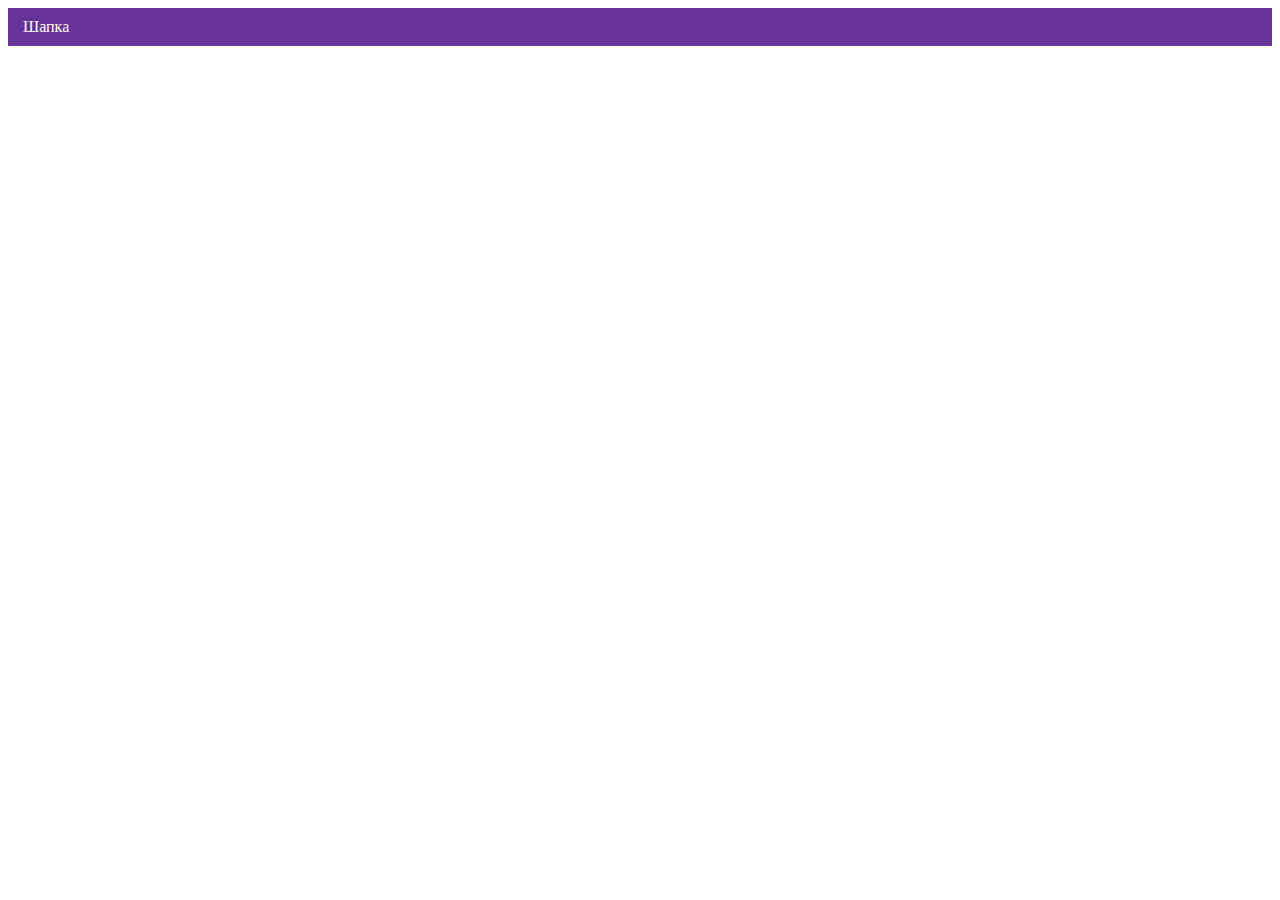
==== index.html @ c38ef6ec "Deploying to gh-pages from @ htmlacademy-adaptive/2394243-cat-energy-30@dac3f67fd70a774a9d5b897d51dc" ====
<!DOCTYPE html><html class="page" lang="ru"><head><meta charset="UTF-8"><title>Название проекта</title><meta name="viewport" content="width=device-width,initial-scale=1"><link rel="stylesheet" href="styles/styles.css"><script src="scripts/index.js" defer="defer"></script></head><body class="page__body"><header class="header">Шапка</header></body></html>
---- styles/styles.css ----
@charset "UTF-8";.header{background-color:#639;color:#fff;padding:10px 15px}
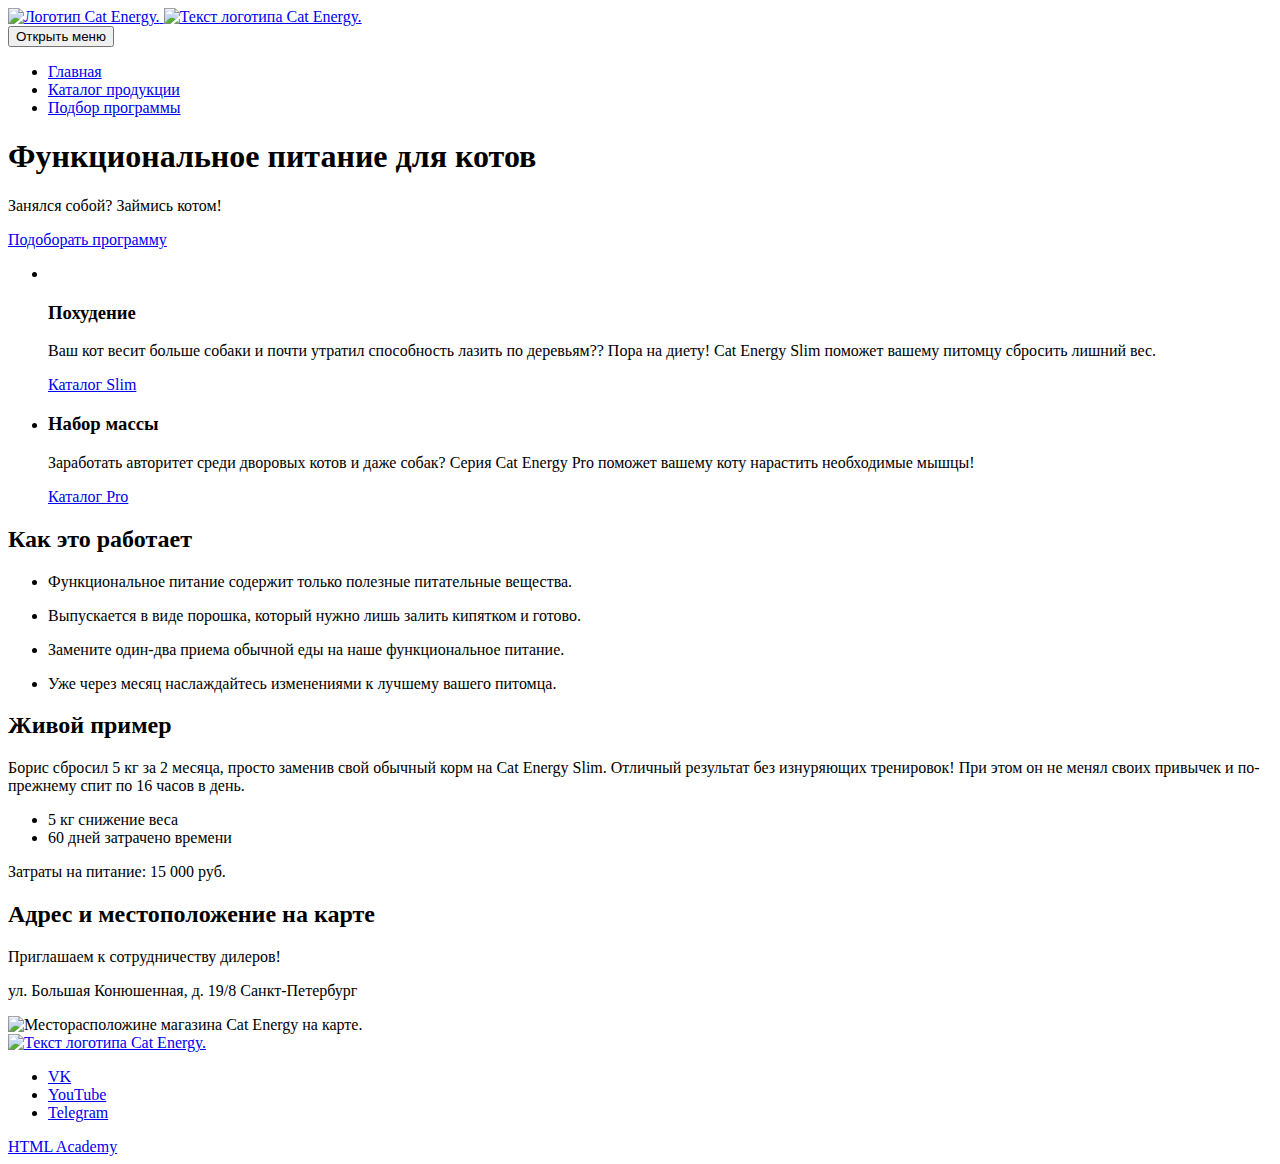
==== commit 272947bb: "Deploying to gh-pages from @ htmlacademy-adaptive/2394243-cat-energy-30@eacafac0988143dd06dc7f5dbbfa" ====
--- a/index.html
+++ b/index.html
@@ -1 +1 @@
-<!DOCTYPE html><html class="page" lang="ru"><head><meta charset="UTF-8"><title>Название проекта</title><meta name="viewport" content="width=device-width,initial-scale=1"><link rel="stylesheet" href="styles/styles.css"><script src="scripts/index.js" defer="defer"></script></head><body class="page__body"><header class="header">Шапка</header></body></html>+<!DOCTYPE html><html class="page" lang="ru"><head><meta charset="UTF-8"><title>Cat Energy</title><meta name="viewport" content="width=device-width,initial-scale=1"><link rel="stylesheet" href="styles/styles.css"></head><body class="page__body"><header class="main-header"><a class="logo" href="#"><img class="logo__image" src="#" alt="Логотип Cat Energy."> <img class="logo__text" src="#" alt="Текст логотипа Cat Energy."></a><nav class="main-nav"><button class="main-nav__toggle" type="button"><span class="visually-hidden">Открыть меню</span></button><div class="main-nav__wrapper"><ul class="main-nav__list"><li class="main-nav__item main-nav__item--current"><a class="main-nav__link" href="#">Главная</a></li><li class="main-nav__item"><a class="main-nav__link" href="#">Каталог продукции</a></li><li class="main-nav__item"><a class="main-nav__link" href="#">Подбор программы</a></li></ul></div></nav></header><main class="main-container"><div class="main-container__wrapper"><section class="intro"><h1 class="intro__title">Функциональное питание для котов</h1><p class="intro__description">Занялся собой? Займись котом!</p><a class="button" href="#">Подоборать программу</a></section><section class="programs"><ul class="programs__list"><li class="programs__item"></li><h3 class="programs__title">Похудение</h3><p class="programs__description">Ваш кот весит больше собаки и почти утратил способность лазить по деревьям?? Пора на диету! Cat Energy Slim поможет вашему питомцу сбросить лишний вес.</p><a class="programs__button" href="#">Каталог Slim</a></ul><ul class="programs__list"><li class="programs__item"><h3 class="programs__title">Набор массы</h3><p class="programs__description">Заработать авторитет среди дворовых котов и даже собак? Серия Cat Energy Pro поможет вашему коту нарастить необходимые мышцы!</p><a class="programs__button" href="#">Каталог Pro</a></li></ul></section><section class="advantages"><h2 class="advantages__title">Как это работает</h2><ul class="advantages__list"><li class="advantages__item advantages__item--healthy"><p class="advantages__description">Функциональное питание содержит только полезные питательные вещества.</p></li><li class="advantages__item advantages__item--powder"><p class="advantages__description">Выпускается в виде порошка, который нужно лишь залить кипятком и готово.</p></li><li class="advantages__item advantages__item--nutritious"><p class="advantages__description">Замените один-два приема обычной еды на наше функциональное питание.</p></li><li class="advantages__item advantages__item--fast"><p class="advantages__description">Уже через месяц наслаждайтесь изменениями к лучшему вашего питомца.</p></li></ul></section><section class="example"><h2 class="example__title">Живой пример</h2><p class="example__description">Борис сбросил 5 кг за 2 месяца, просто заменив свой обычный корм на Cat Energy Slim. Отличный результат без изнуряющих тренировок! При этом он не менял своих привычек и по-прежнему спит по 16 часов в день.</p><ul class="example__list"><li class="example__item">5 кг <span class="example__item-description">снижение веса</span></li><li class="example__item">60 дней <span class="example__item-description">затрачено времени</span></li></ul><p class="example__summary">Затраты на питание: <span class="example__summary-price">15 000 руб.</span></p><!-- Картинка кота из худого в толстого и обратно--></section></div></main><footer class="main-footer"><div class="main-footer__wrapper"><section class="address"><h2 class="visually-hidden">Адрес и местоположение на карте</h2><p class="address__title">Приглашаем к сотрудничеству дилеров!</p><p class="address__description">ул. Большая Конюшенная, д. 19/8 Санкт-Петербург</p></section><section class="map"><img class="map__image" src="#" alt="Месторасположине магазина Cat Energy на карте."></section><section class="socials"><a class="logo" href="#"><img class="logo__text" src="#" alt="Текст логотипа Cat Energy."></a><ul class="socials__list"><li class="socials__item"><a class="socials__link" href="#">VK</a></li><li class="socials__item"><a class="socials__link" href="#">YouTube</a></li><li class="socials__item"><a class="socials__link" href="#">Telegram</a></li></ul><a class="socials__author-logo-text" href="#">HTML Academy </a><a class="socials__author-logo-icon" href="#"></a></section></div></footer></body></html>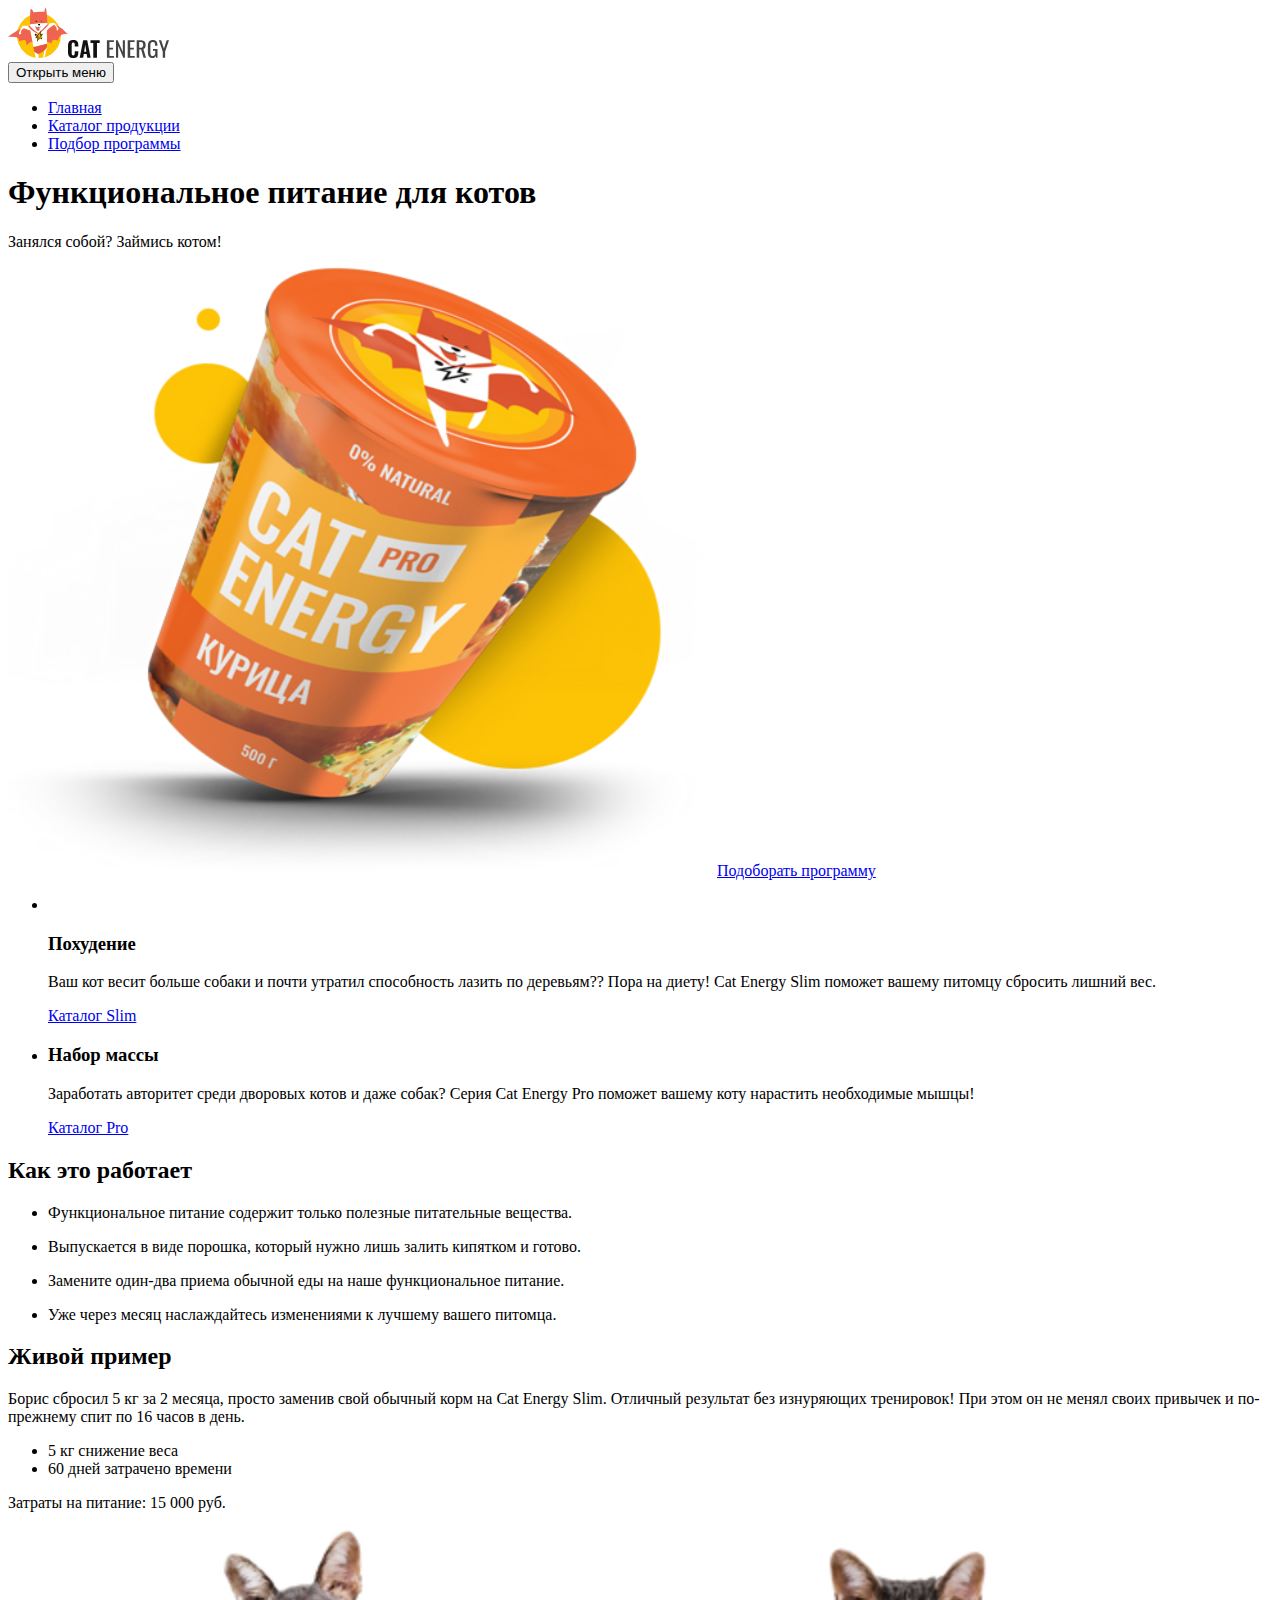
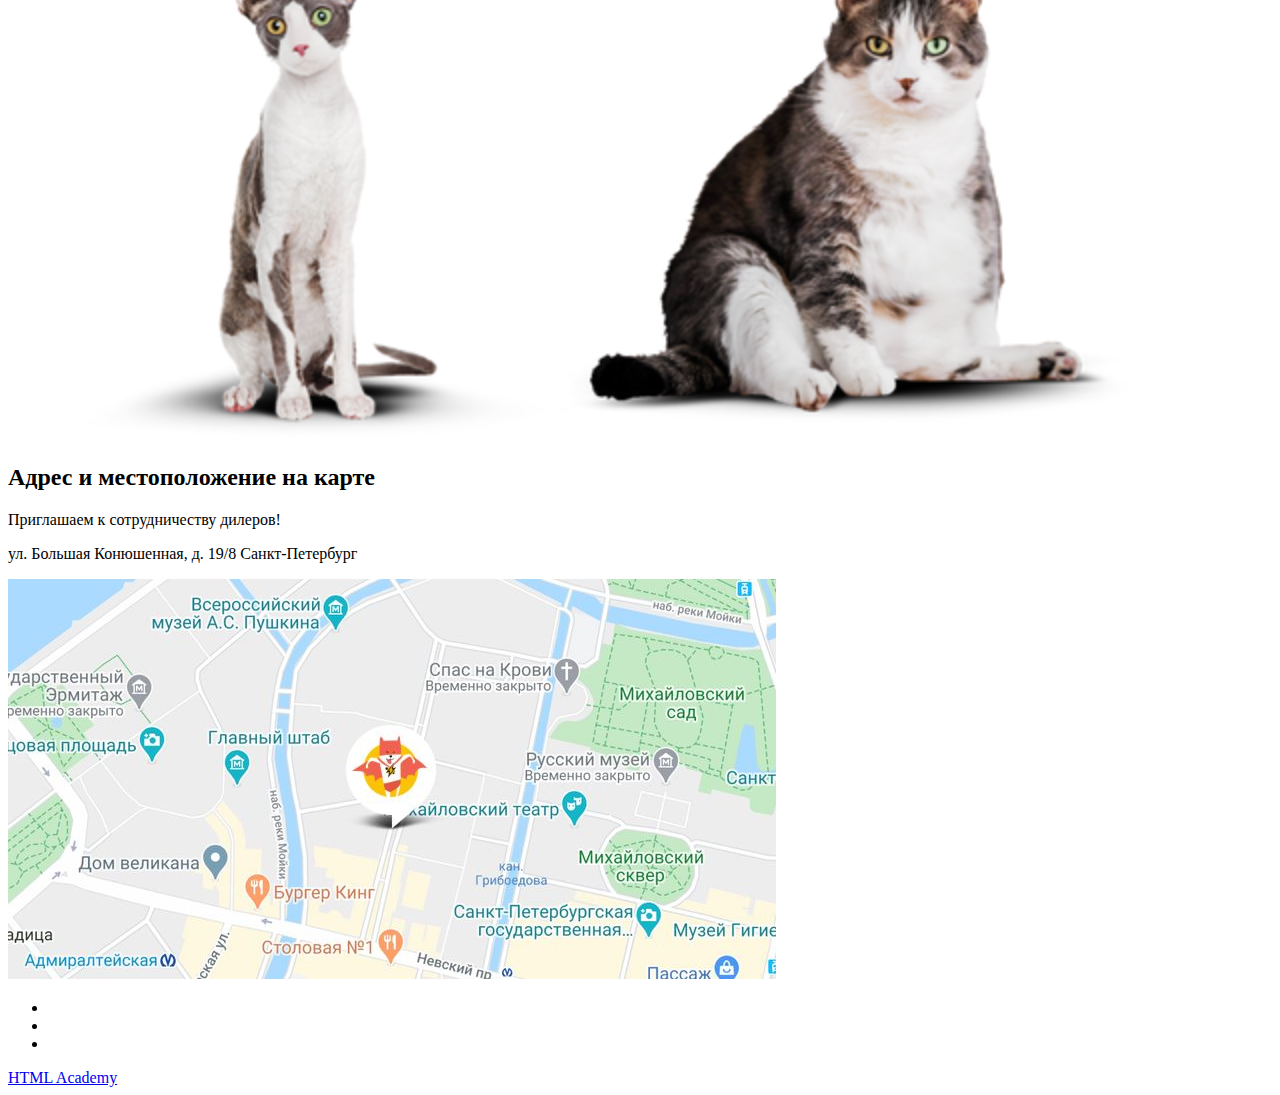
==== commit 15f6ccb7: "Deploying to gh-pages from @ htmlacademy-adaptive/2394243-cat-energy-30@e6f797af56baf38f5c5135507f50" ====
--- a/index.html
+++ b/index.html
@@ -1 +1 @@
-<!DOCTYPE html><html class="page" lang="ru"><head><meta charset="UTF-8"><title>Cat Energy</title><meta name="viewport" content="width=device-width,initial-scale=1"><link rel="stylesheet" href="styles/styles.css"></head><body class="page__body"><header class="main-header"><a class="logo" href="#"><img class="logo__image" src="#" alt="Логотип Cat Energy."> <img class="logo__text" src="#" alt="Текст логотипа Cat Energy."></a><nav class="main-nav"><button class="main-nav__toggle" type="button"><span class="visually-hidden">Открыть меню</span></button><div class="main-nav__wrapper"><ul class="main-nav__list"><li class="main-nav__item main-nav__item--current"><a class="main-nav__link" href="#">Главная</a></li><li class="main-nav__item"><a class="main-nav__link" href="#">Каталог продукции</a></li><li class="main-nav__item"><a class="main-nav__link" href="#">Подбор программы</a></li></ul></div></nav></header><main class="main-container"><div class="main-container__wrapper"><section class="intro"><h1 class="intro__title">Функциональное питание для котов</h1><p class="intro__description">Занялся собой? Займись котом!</p><a class="button" href="#">Подоборать программу</a></section><section class="programs"><ul class="programs__list"><li class="programs__item"></li><h3 class="programs__title">Похудение</h3><p class="programs__description">Ваш кот весит больше собаки и почти утратил способность лазить по деревьям?? Пора на диету! Cat Energy Slim поможет вашему питомцу сбросить лишний вес.</p><a class="programs__button" href="#">Каталог Slim</a></ul><ul class="programs__list"><li class="programs__item"><h3 class="programs__title">Набор массы</h3><p class="programs__description">Заработать авторитет среди дворовых котов и даже собак? Серия Cat Energy Pro поможет вашему коту нарастить необходимые мышцы!</p><a class="programs__button" href="#">Каталог Pro</a></li></ul></section><section class="advantages"><h2 class="advantages__title">Как это работает</h2><ul class="advantages__list"><li class="advantages__item advantages__item--healthy"><p class="advantages__description">Функциональное питание содержит только полезные питательные вещества.</p></li><li class="advantages__item advantages__item--powder"><p class="advantages__description">Выпускается в виде порошка, который нужно лишь залить кипятком и готово.</p></li><li class="advantages__item advantages__item--nutritious"><p class="advantages__description">Замените один-два приема обычной еды на наше функциональное питание.</p></li><li class="advantages__item advantages__item--fast"><p class="advantages__description">Уже через месяц наслаждайтесь изменениями к лучшему вашего питомца.</p></li></ul></section><section class="example"><h2 class="example__title">Живой пример</h2><p class="example__description">Борис сбросил 5 кг за 2 месяца, просто заменив свой обычный корм на Cat Energy Slim. Отличный результат без изнуряющих тренировок! При этом он не менял своих привычек и по-прежнему спит по 16 часов в день.</p><ul class="example__list"><li class="example__item">5 кг <span class="example__item-description">снижение веса</span></li><li class="example__item">60 дней <span class="example__item-description">затрачено времени</span></li></ul><p class="example__summary">Затраты на питание: <span class="example__summary-price">15 000 руб.</span></p><!-- Картинка кота из худого в толстого и обратно--></section></div></main><footer class="main-footer"><div class="main-footer__wrapper"><section class="address"><h2 class="visually-hidden">Адрес и местоположение на карте</h2><p class="address__title">Приглашаем к сотрудничеству дилеров!</p><p class="address__description">ул. Большая Конюшенная, д. 19/8 Санкт-Петербург</p></section><section class="map"><img class="map__image" src="#" alt="Месторасположине магазина Cat Energy на карте."></section><section class="socials"><a class="logo" href="#"><img class="logo__text" src="#" alt="Текст логотипа Cat Energy."></a><ul class="socials__list"><li class="socials__item"><a class="socials__link" href="#">VK</a></li><li class="socials__item"><a class="socials__link" href="#">YouTube</a></li><li class="socials__item"><a class="socials__link" href="#">Telegram</a></li></ul><a class="socials__author-logo-text" href="#">HTML Academy </a><a class="socials__author-logo-icon" href="#"></a></section></div></footer></body></html>+<!DOCTYPE html><html class="page" lang="ru"><head><meta charset="UTF-8"><title>Cat Energy</title><meta name="viewport" content="width=device-width,initial-scale=1"><link rel="stylesheet" href="styles/styles.css"><link rel="icon" href="favicon.ico"><link rel="icon" href="favicons/32.svg" type="image/svg+xml"><link rel="manifest" href="manifest.webmanifest"></head><body class="page__body"><header class="main-header"><a class="logo" href="#"><picture><source type="image/svg+xml" media="(min-width: 1440px)" srcset="images/logo-image-desktop.svg" width="70" height="59"><source type="image/svg+xml" media="(min-width: 768px)" srcset="images/logo-image-tablet.svg" width="60" height="50"><img class="logo__image" src="../source/images/logo-image-mobile.svg" width="33" height="38" alt="Логотип Cat Energy."></picture><picture><source type="image/svg+xml" media="(min-width: 1440px)" srcset="images/logo-text-desktop-tablet.svg" width="118" height="21"><source type="image/svg+xml" media="(min-width: 768px)" srcset="images/logo-text-desktop-tablet.svg" width="101" height="18"><img class="logo__text" src="../source/images/logo-text-mobile-footer.svg" alt="Текст логотипа Cat Energy." width="101" height="18"></picture></a><nav class="main-nav"><button class="main-nav__toggle" type="button"><span class="visually-hidden">Открыть меню</span></button><div class="main-nav__wrapper"><ul class="main-nav__list"><li class="main-nav__item main-nav__item--current"><a class="main-nav__link" href="#">Главная</a></li><li class="main-nav__item"><a class="main-nav__link" href="/source/catalog.html">Каталог продукции</a></li><li class="main-nav__item"><a class="main-nav__link" href="#">Подбор программы</a></li></ul></div></nav></header><main class="main-container"><div class="main-container__wrapper"><section class="intro"><h1 class="intro__title">Функциональное питание для котов</h1><p class="intro__description">Занялся собой? Займись котом!</p><picture><source type="image/png" media="(min-width: 1440px)" srcset="images/index-can@1x.png, images/index-can@2x.png 2x" width="552" height="499"><source type="image/png" media="(min-width: 768px)" srcset="images/index-can@1x.png, images/index-can@2x.png 2x" width="709" height="609"><img class="intro__image" src="../source/images/index-can@1x.png" srcset="images/index-can@2x.png 2x" width="280" height="270" alt="Изображение банки кошачьей еды."></picture><a class="button" href="#">Подоборать программу</a></section><section class="programs"><ul class="programs__list"><li class="programs__item"></li><h3 class="programs__title">Похудение</h3><p class="programs__description">Ваш кот весит больше собаки и почти утратил способность лазить по деревьям?? Пора на диету! Cat Energy Slim поможет вашему питомцу сбросить лишний вес.</p><a class="programs__button" href="#">Каталог Slim</a></ul><ul class="programs__list"><li class="programs__item"><h3 class="programs__title">Набор массы</h3><p class="programs__description">Заработать авторитет среди дворовых котов и даже собак? Серия Cat Energy Pro поможет вашему коту нарастить необходимые мышцы!</p><a class="programs__button" href="#">Каталог Pro</a></li></ul></section><section class="advantages"><h2 class="advantages__title">Как это работает</h2><ul class="advantages__list"><li class="advantages__item advantages__item--healthy"><p class="advantages__description">Функциональное питание содержит только полезные питательные вещества.</p></li><li class="advantages__item advantages__item--powder"><p class="advantages__description">Выпускается в виде порошка, который нужно лишь залить кипятком и готово.</p></li><li class="advantages__item advantages__item--nutritious"><p class="advantages__description">Замените один-два приема обычной еды на наше функциональное питание.</p></li><li class="advantages__item advantages__item--fast"><p class="advantages__description">Уже через месяц наслаждайтесь изменениями к лучшему вашего питомца.</p></li></ul></section><section class="example"><h2 class="example__title">Живой пример</h2><p class="example__description">Борис сбросил 5 кг за 2 месяца, просто заменив свой обычный корм на Cat Energy Slim. Отличный результат без изнуряющих тренировок! При этом он не менял своих привычек и по-прежнему спит по 16 часов в день.</p><ul class="example__list"><li class="example__item">5 кг <span class="example__item-description">снижение веса</span></li><li class="example__item">60 дней <span class="example__item-description">затрачено времени</span></li></ul><p class="example__summary">Затраты на питание: <span class="example__summary-price">15 000 руб.</span></p><picture><source type="image/jpeg" media="(min-width: 768px)" srcset="images/slim-cat-mobile2x@1x.png, images/slim-cat-mobile2x@2x.png 2x" width="560" height="512"><img class="example__image" src="../source/images/slim-cat-mobile2x@1x.png" srcset="images/slim-cat-mobile2x@2x.png 2x" width="280" height="256" alt="Изображение худого кота."></picture><picture><source type="image/jpeg" media="(min-width: 768px)" srcset="images/fat-cat-mobile2x@1x.png, images/fat-cat-mobile2x@2x.png 2x" width="560" height="512"><img class="example__image" src="../source/images/fat-cat-mobile2x@1x.png" srcset="images/fat-cat-mobile2x@2x.png 2x" width="280" height="256" alt="Изображение толстого кота."></picture></section></div></main><footer class="main-footer"><div class="main-footer__wrapper"><section class="address"><h2 class="visually-hidden">Адрес и местоположение на карте</h2><p class="address__title">Приглашаем к сотрудничеству дилеров!</p><p class="address__description">ул. Большая Конюшенная, д. 19/8 Санкт-Петербург</p></section><section class="map"><picture><source type="image/jpeg" media="(min-width: 1440px)" srcset="images/map-desktop2x@1x.jpg, images/map-desktop2x@2x.jpg 2x" width="1440" height="400"><source type="image/jpeg" media="(min-width: 768px)" srcset="images/map-tablet2x@1x.jpg, images/map-tablet2x@2x.jpg 2x" width="768" height="400"><img class="map__image" src="../source/images/map-mobile2x@1x.jpg" srcset="images/map-mobile2x@2x.jpg 2x" width="320" height="362" alt="Месторасположине магазина Cat Energy на карте."></picture></section><section class="socials"><a class="logo" href="#"></a><ul class="socials__list"><li class="socials__item"><a class="socials__link" href="#"></a></li><li class="socials__item"><a class="socials__link" href="#"></a></li><li class="socials__item"><a class="socials__link" href="#"></a></li></ul><a class="socials__author-logo" href="#">HTML Academy</a></section></div></footer></body></html>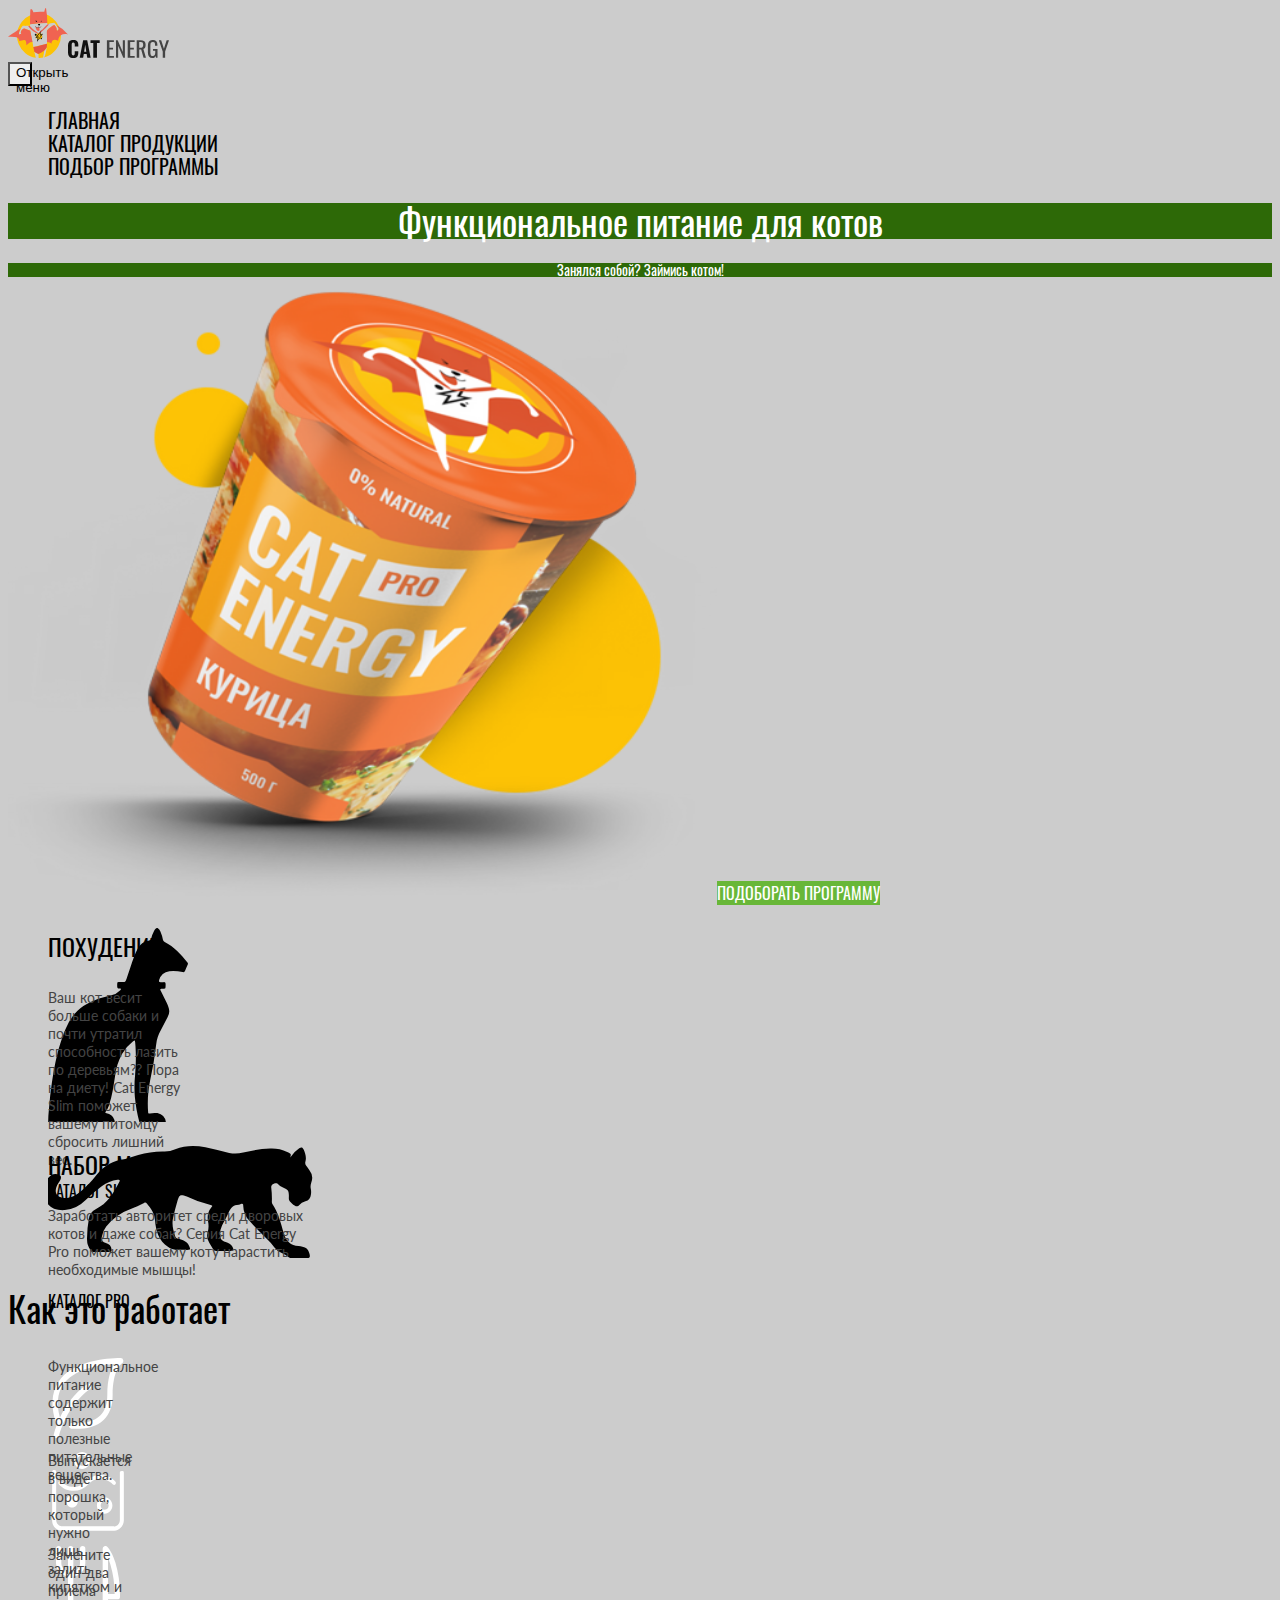
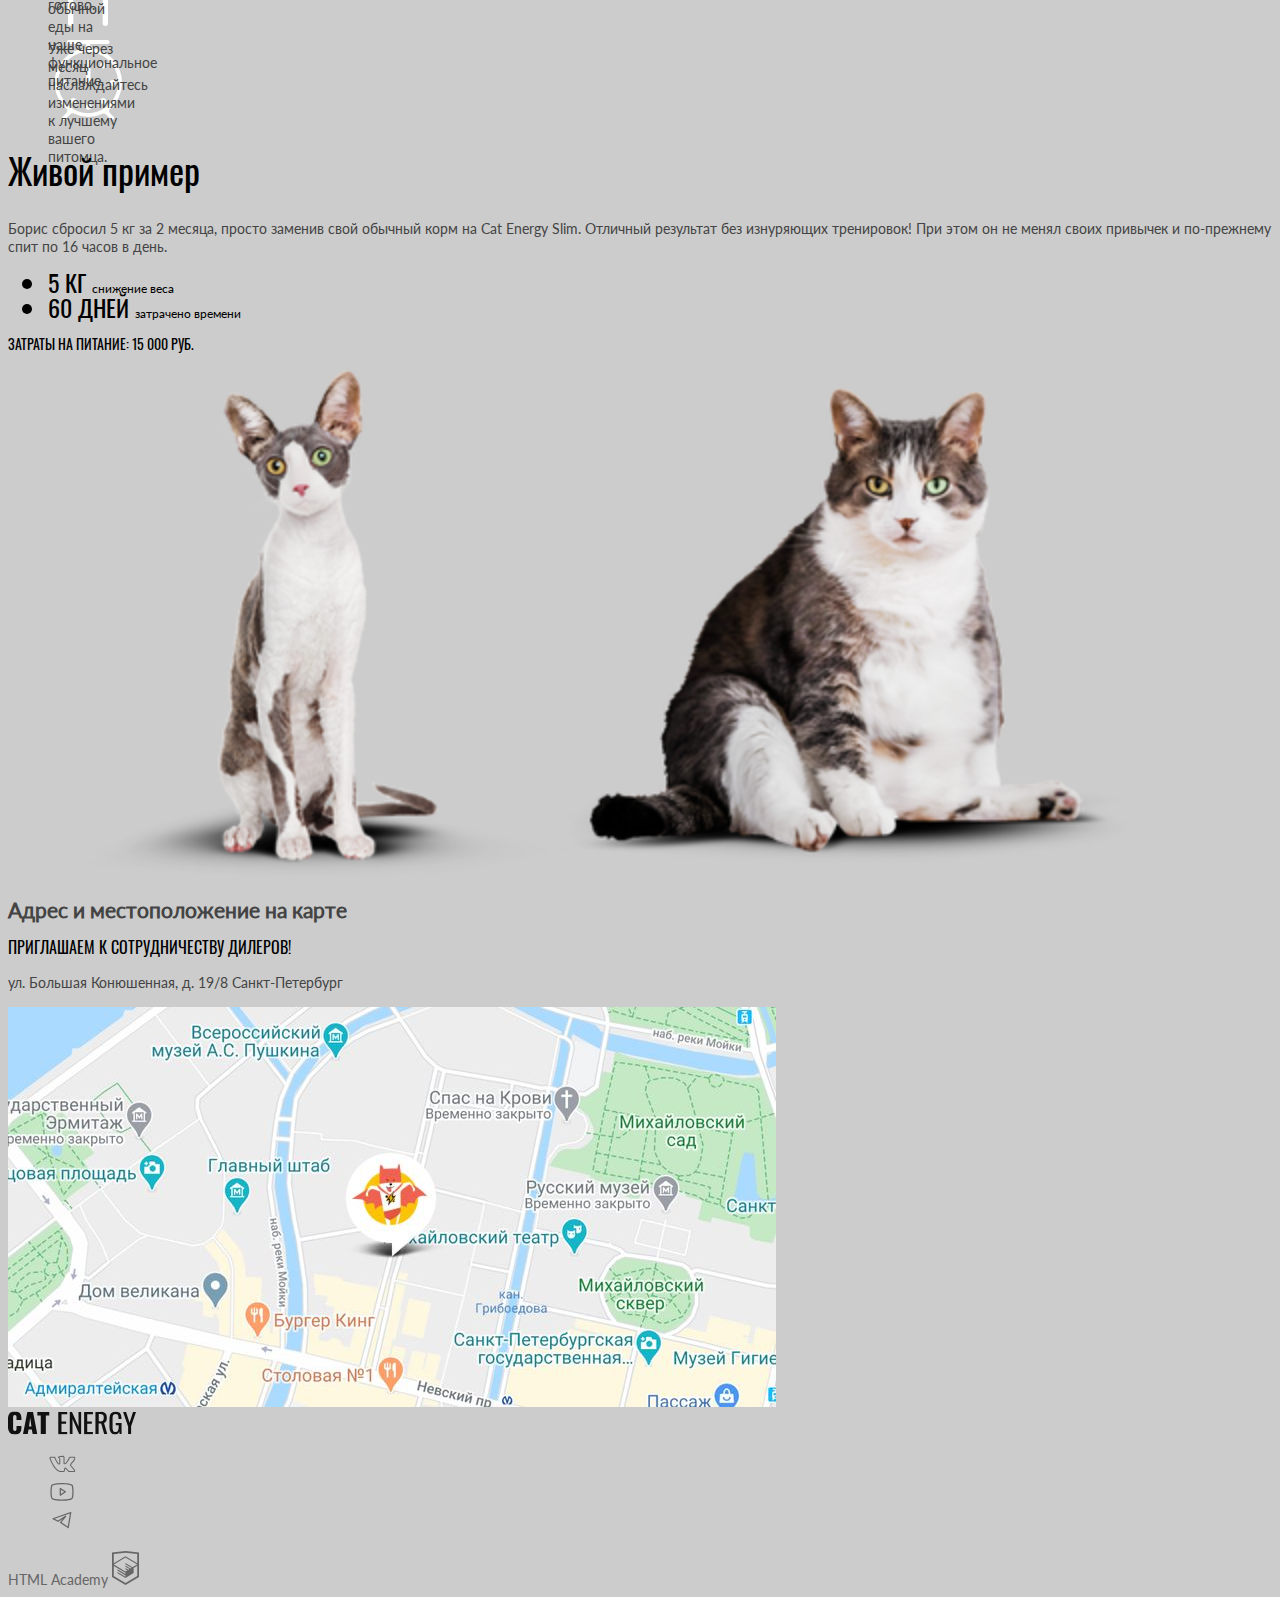
==== commit e5f5bf48: "Deploying to gh-pages from @ htmlacademy-adaptive/2394243-cat-energy-30@5c803f1228e63d1901bf65b001e6" ====
--- a/index.html
+++ b/index.html
@@ -1 +1 @@
-<!DOCTYPE html><html class="page" lang="ru"><head><meta charset="UTF-8"><title>Cat Energy</title><meta name="viewport" content="width=device-width,initial-scale=1"><link rel="stylesheet" href="styles/styles.css"><link rel="icon" href="favicon.ico"><link rel="icon" href="favicons/32.svg" type="image/svg+xml"><link rel="manifest" href="manifest.webmanifest"></head><body class="page__body"><header class="main-header"><a class="logo" href="#"><picture><source type="image/svg+xml" media="(min-width: 1440px)" srcset="images/logo-image-desktop.svg" width="70" height="59"><source type="image/svg+xml" media="(min-width: 768px)" srcset="images/logo-image-tablet.svg" width="60" height="50"><img class="logo__image" src="../source/images/logo-image-mobile.svg" width="33" height="38" alt="Логотип Cat Energy."></picture><picture><source type="image/svg+xml" media="(min-width: 1440px)" srcset="images/logo-text-desktop-tablet.svg" width="118" height="21"><source type="image/svg+xml" media="(min-width: 768px)" srcset="images/logo-text-desktop-tablet.svg" width="101" height="18"><img class="logo__text" src="../source/images/logo-text-mobile-footer.svg" alt="Текст логотипа Cat Energy." width="101" height="18"></picture></a><nav class="main-nav"><button class="main-nav__toggle" type="button"><span class="visually-hidden">Открыть меню</span></button><div class="main-nav__wrapper"><ul class="main-nav__list"><li class="main-nav__item main-nav__item--current"><a class="main-nav__link" href="#">Главная</a></li><li class="main-nav__item"><a class="main-nav__link" href="/source/catalog.html">Каталог продукции</a></li><li class="main-nav__item"><a class="main-nav__link" href="#">Подбор программы</a></li></ul></div></nav></header><main class="main-container"><div class="main-container__wrapper"><section class="intro"><h1 class="intro__title">Функциональное питание для котов</h1><p class="intro__description">Занялся собой? Займись котом!</p><picture><source type="image/png" media="(min-width: 1440px)" srcset="images/index-can@1x.png, images/index-can@2x.png 2x" width="552" height="499"><source type="image/png" media="(min-width: 768px)" srcset="images/index-can@1x.png, images/index-can@2x.png 2x" width="709" height="609"><img class="intro__image" src="../source/images/index-can@1x.png" srcset="images/index-can@2x.png 2x" width="280" height="270" alt="Изображение банки кошачьей еды."></picture><a class="button" href="#">Подоборать программу</a></section><section class="programs"><ul class="programs__list"><li class="programs__item"></li><h3 class="programs__title">Похудение</h3><p class="programs__description">Ваш кот весит больше собаки и почти утратил способность лазить по деревьям?? Пора на диету! Cat Energy Slim поможет вашему питомцу сбросить лишний вес.</p><a class="programs__button" href="#">Каталог Slim</a></ul><ul class="programs__list"><li class="programs__item"><h3 class="programs__title">Набор массы</h3><p class="programs__description">Заработать авторитет среди дворовых котов и даже собак? Серия Cat Energy Pro поможет вашему коту нарастить необходимые мышцы!</p><a class="programs__button" href="#">Каталог Pro</a></li></ul></section><section class="advantages"><h2 class="advantages__title">Как это работает</h2><ul class="advantages__list"><li class="advantages__item advantages__item--healthy"><p class="advantages__description">Функциональное питание содержит только полезные питательные вещества.</p></li><li class="advantages__item advantages__item--powder"><p class="advantages__description">Выпускается в виде порошка, который нужно лишь залить кипятком и готово.</p></li><li class="advantages__item advantages__item--nutritious"><p class="advantages__description">Замените один-два приема обычной еды на наше функциональное питание.</p></li><li class="advantages__item advantages__item--fast"><p class="advantages__description">Уже через месяц наслаждайтесь изменениями к лучшему вашего питомца.</p></li></ul></section><section class="example"><h2 class="example__title">Живой пример</h2><p class="example__description">Борис сбросил 5 кг за 2 месяца, просто заменив свой обычный корм на Cat Energy Slim. Отличный результат без изнуряющих тренировок! При этом он не менял своих привычек и по-прежнему спит по 16 часов в день.</p><ul class="example__list"><li class="example__item">5 кг <span class="example__item-description">снижение веса</span></li><li class="example__item">60 дней <span class="example__item-description">затрачено времени</span></li></ul><p class="example__summary">Затраты на питание: <span class="example__summary-price">15 000 руб.</span></p><picture><source type="image/jpeg" media="(min-width: 768px)" srcset="images/slim-cat-mobile2x@1x.png, images/slim-cat-mobile2x@2x.png 2x" width="560" height="512"><img class="example__image" src="../source/images/slim-cat-mobile2x@1x.png" srcset="images/slim-cat-mobile2x@2x.png 2x" width="280" height="256" alt="Изображение худого кота."></picture><picture><source type="image/jpeg" media="(min-width: 768px)" srcset="images/fat-cat-mobile2x@1x.png, images/fat-cat-mobile2x@2x.png 2x" width="560" height="512"><img class="example__image" src="../source/images/fat-cat-mobile2x@1x.png" srcset="images/fat-cat-mobile2x@2x.png 2x" width="280" height="256" alt="Изображение толстого кота."></picture></section></div></main><footer class="main-footer"><div class="main-footer__wrapper"><section class="address"><h2 class="visually-hidden">Адрес и местоположение на карте</h2><p class="address__title">Приглашаем к сотрудничеству дилеров!</p><p class="address__description">ул. Большая Конюшенная, д. 19/8 Санкт-Петербург</p></section><section class="map"><picture><source type="image/jpeg" media="(min-width: 1440px)" srcset="images/map-desktop2x@1x.jpg, images/map-desktop2x@2x.jpg 2x" width="1440" height="400"><source type="image/jpeg" media="(min-width: 768px)" srcset="images/map-tablet2x@1x.jpg, images/map-tablet2x@2x.jpg 2x" width="768" height="400"><img class="map__image" src="../source/images/map-mobile2x@1x.jpg" srcset="images/map-mobile2x@2x.jpg 2x" width="320" height="362" alt="Месторасположине магазина Cat Energy на карте."></picture></section><section class="socials"><a class="logo" href="#"></a><ul class="socials__list"><li class="socials__item"><a class="socials__link" href="#"></a></li><li class="socials__item"><a class="socials__link" href="#"></a></li><li class="socials__item"><a class="socials__link" href="#"></a></li></ul><a class="socials__author-logo" href="#">HTML Academy</a></section></div></footer></body></html>+<!DOCTYPE html><html class="page" lang="ru"><head><meta charset="UTF-8"><title>Cat Energy</title><meta name="viewport" content="width=device-width,initial-scale=1"><link rel="stylesheet" href="styles/styles.css"><link rel="icon" href="favicon.ico"><link rel="icon" href="favicons/32.svg" type="image/svg+xml"><link rel="manifest" href="manifest.webmanifest"></head><body class="page__body"><header class="main-header"><a class="logo" href="#"><picture><source type="image/svg+xml" media="(min-width: 1440px)" srcset="images/logo-image-desktop.svg" width="70" height="59"><source type="image/svg+xml" media="(min-width: 768px)" srcset="images/logo-image-tablet.svg" width="60" height="50"><img class="logo__image" src="images/logo-image-mobile.svg" width="33" height="38" alt="Логотип Cat Energy."></picture><picture><source type="image/svg+xml" media="(min-width: 1440px)" srcset="images/logo-text-desktop-tablet.svg" width="118" height="21"><source type="image/svg+xml" media="(min-width: 768px)" srcset="images/logo-text-desktop-tablet.svg" width="101" height="18"><img class="logo__text" src="images/logo-text-mobile-footer.svg" alt="Текст логотипа Cat Energy." width="101" height="18"></picture></a><nav class="main-nav"><button class="main-nav__toggle" type="button"><span class="visually-hidden">Открыть меню</span></button><div class="main-nav__wrapper"><ul class="main-nav__list"><li class="main-nav__item main-nav__item--current"><a class="main-nav__link" href="#">Главная</a></li><li class="main-nav__item"><a class="main-nav__link" href="catalog.html">Каталог продукции</a></li><li class="main-nav__item"><a class="main-nav__link" href="form.html">Подбор программы</a></li></ul></div></nav></header><main class="main-container"><div class="main-container__wrapper"><section class="intro"><h1 class="intro__title">Функциональное питание для котов</h1><p class="intro__description">Занялся собой? Займись котом!</p><picture><source type="image/png" media="(min-width: 1440px)" srcset="images/index-can@1x.png, images/index-can@2x.png 2x" width="552" height="499"><source type="image/png" media="(min-width: 768px)" srcset="images/index-can@1x.png, images/index-can@2x.png 2x" width="709" height="609"><img class="intro__image" src="../source/images/index-can@1x.png" srcset="images/index-can@2x.png 2x" width="280" height="270" alt="Изображение банки кошачьей еды."></picture><a class="button" href="#">Подоборать программу</a></section><section class="programs"><ul class="programs__list"><li class="programs__item programs__item--slim-cat"><h3 class="programs__title">Похудение</h3><p class="programs__description">Ваш кот весит больше собаки и почти утратил способность лазить по деревьям?? Пора на диету! Cat Energy Slim поможет вашему питомцу сбросить лишний вес.</p><a class="programs__button" href="#">Каталог Slim</a></li><li class="programs__item programs__item--fat-cat"><h3 class="programs__title">Набор массы</h3><p class="programs__description">Заработать авторитет среди дворовых котов и даже собак? Серия Cat Energy Pro поможет вашему коту нарастить необходимые мышцы!</p><a class="programs__button" href="#">Каталог Pro</a></li></ul></section><section class="advantages"><h2 class="advantages__title">Как это работает</h2><ul class="advantages__list"><li class="advantages__item advantages__item--healthy"><p class="advantages__description">Функциональное питание содержит только полезные питательные вещества.</p></li><li class="advantages__item advantages__item--powder"><p class="advantages__description">Выпускается в виде порошка, который нужно лишь залить кипятком и готово.</p></li><li class="advantages__item advantages__item--nutritious"><p class="advantages__description">Замените один-два приема обычной еды на наше функциональное питание.</p></li><li class="advantages__item advantages__item--fast"><p class="advantages__description">Уже через месяц наслаждайтесь изменениями к лучшему вашего питомца.</p></li></ul></section><section class="example"><h2 class="example__title">Живой пример</h2><p class="example__description">Борис сбросил 5 кг за 2 месяца, просто заменив свой обычный корм на Cat Energy Slim. Отличный результат без изнуряющих тренировок! При этом он не менял своих привычек и по-прежнему спит по 16 часов в день.</p><ul class="example__list"><li class="example__item">5 кг <span class="example__item-description">снижение веса</span></li><li class="example__item">60 дней <span class="example__item-description">затрачено времени</span></li></ul><p class="example__summary">Затраты на питание: <span class="example__summary-price">15 000 руб.</span></p><picture><source type="image/jpeg" media="(min-width: 768px)" srcset="images/slim-cat-mobile2x@1x.png, images/slim-cat-mobile2x@2x.png 2x" width="560" height="512"><img class="example__image" src="../source/images/slim-cat-mobile2x@1x.png" srcset="images/slim-cat-mobile2x@2x.png 2x" width="280" height="256" alt="Изображение худого кота."></picture><picture><source type="image/jpeg" media="(min-width: 768px)" srcset="images/fat-cat-mobile2x@1x.png, images/fat-cat-mobile2x@2x.png 2x" width="560" height="512"><img class="example__image" src="../source/images/fat-cat-mobile2x@1x.png" srcset="images/fat-cat-mobile2x@2x.png 2x" width="280" height="256" alt="Изображение толстого кота."></picture></section></div></main><footer class="main-footer"><div class="main-footer__wrapper"><section class="address"><h2 class="visually-hidden">Адрес и местоположение на карте</h2><p class="address__title">Приглашаем к сотрудничеству дилеров!</p><p class="address__description">ул. Большая Конюшенная, д. 19/8 Санкт-Петербург</p></section><section class="map"><picture><source type="image/jpeg" media="(min-width: 1440px)" srcset="images/map-desktop2x@1x.jpg, images/map-desktop2x@2x.jpg 2x" width="1440" height="400"><source type="image/jpeg" media="(min-width: 768px)" srcset="images/map-tablet2x@1x.jpg, images/map-tablet2x@2x.jpg 2x" width="768" height="400"><img class="map__image" src="../source/images/map-mobile2x@1x.jpg" srcset="images/map-mobile2x@2x.jpg 2x" width="320" height="362" alt="Месторасположине магазина Cat Energy на карте."></picture></section><section class="socials"><a class="logo__footer" href="#"><img width="128" height="24" class="logo__footer_image" src="images/logo-text-mobile-footer.svg" alt="Логотип сайта Cat Energy"></a><ul class="socials__list"><li class="socials__item"><a class="socials__link socials__link--vk" href="#"></a></li><li class="socials__item"><a class="socials__link socials__link--yt" href="#"></a></li><li class="socials__item"><a class="socials__link socials__link--tg" href="#"></a></li></ul><div class="socials__container"><a class="socials__author-logo" href="#">HTML Academy <svg class="socials__author-logo-icon" width="27" height="34" viewBox="0 0 27 34" fill="currentColor" xmlns="http://www.w3.org/2000/svg"><path d="m13.64.02-.14-.02-13.5 1.4v24.61l13.5 7.99 13.5-7.99v-24.6l-13.36-1.4Zm11.6 25-11.74 6.94-11.73-6.94v-10.1l11.68 6.93.02 1.25-8.02-4.75v1.23l8.04 4.8.02 1.3-8.05-4.76v1.22l8.04 4.81 8.12-4.83v-5.21l3.62-2.15v10.26Zm0-11.57-3.23 1.88-1.48.88-7.06-4.19-.01 1.23 6.04 3.57-.06.03-.13.07-.86.5-4.98-2.95-.01 1.22 3.93 2.33-.93.61-.02.01-2.97-1.74-.01 1.23 1.94 1.13-1.98 1.19-11.62-6.87 11.63-6.96 11.8 6.83Zm0-1.22-11.8-6.92-11.67 6.91v-9.23l11.73-1.23 11.73 1.23v9.24Z" fill="currentColor"/></svg></a></div></section></div></footer></body></html>--- a/styles/styles.css
+++ b/styles/styles.css
@@ -1 +1 @@
-@charset "UTF-8";.header{background-color:#639;color:#fff;padding:10px 15px}+@charset "UTF-8";@font-face{font-family:"Lato";font-style:normal;font-weight:400;font-display:swap;src:url(../fonts/lato/Lato-Regular.woff2)}@font-face{font-family:"Oswald";font-style:normal;font-weight:400;font-display:swap;src:url(../fonts/oswald/oswaldregular.woff2)}body{font-family:"Lato",sans-serif;font-weight:400;font-size:14px;line-height:18px;color:#444;background-color:#ccc}.main-nav__toggle{background-image:url(../images/icons/menu-icon.svg);width:24px;height:24px}.main-nav__list{list-style-type:none}.main-nav__link{font-family:"Oswald",sans-serif;font-weight:400;font-size:20px;line-height:20px;color:#000;text-transform:uppercase;text-decoration:none}.intro__description,.intro__title{font-family:"Oswald",sans-serif;font-weight:400;font-size:36px;line-height:36px;text-align:center;color:#fff;background-color:#2d6907}.intro__description{font-size:14px;line-height:14px}.button,.programs__button,.programs__title{font-family:"Oswald",sans-serif;font-weight:400;text-transform:uppercase}.button{background-color:#68b738;color:#fff;text-decoration:none;font-size:16px;line-height:20px;text-align:center}.programs__button,.programs__title{font-size:24px;line-height:37px;color:#000}.programs__button{font-size:16px;line-height:16px;text-decoration:none}.programs__list{list-style-type:none}.programs__item--slim-cat{background-image:url(../images/icons/stack.svg#slim-cat);width:140px;height:194px}.programs__item--fat-cat{background-image:url(../images/icons/stack.svg#muscle-cat);width:268px;height:112px}.advantages__title{font-family:"Oswald",sans-serif;font-weight:400;font-size:36px;line-height:40px;color:#000}.advantages__list{list-style-type:none}.advantages__item--healthy{background-image:url(../images/icons/stack.svg#leaf-icon);width:80px;height:80px}.advantages__item--powder{background-image:url(../images/icons/stack.svg#powder-icon);width:80px;height:80px}.advantages__item--nutritious{background-image:url(../images/icons/stack.svg#eat-icon);width:80px;height:80px}.advantages__item--fast{background-image:url(../images/icons/stack.svg#weight-icon);width:80px;height:80px}.example__item,.example__title{font-family:"Oswald",sans-serif;font-weight:400;font-size:36px;line-height:40px;color:#000}.example__item{font-size:24px;line-height:24px;text-transform:uppercase}.example__item-description{font-family:"Lato",sans-serif;font-weight:400;font-size:12px;line-height:12px;text-transform:none}.catalog__header,.example__summary{font-family:"Oswald",sans-serif;color:#000;font-weight:400}.example__summary{font-size:14px;line-height:20px;text-transform:uppercase}.catalog__header{font-size:36px;line-height:36px}.catalog__product-cards-link{color:#000;text-decoration:none}.catalog__product-cards-title{font-family:"Oswald",sans-serif;font-weight:400;font-size:16px;line-height:20px;text-transform:uppercase}.catalog__product-cards-clarification,.catalog__product-cards-description-item{font-size:12px;line-height:16px}.catalog__product-cards-item--show-more{background-image:url(../images/icons/stack.svg#plus);width:30px;height:30px}.additional-products__main-title,.additional-products__title{font-family:"Oswald",sans-serif;font-weight:400;font-size:24px;line-height:24px;color:#000}.additional-products__title{font-size:16px;line-height:16px;text-transform:uppercase}.additional-products__description{line-height:14px}.additional-products__present-description{font-size:16px;line-height:20px;color:#fff;background-color:#046d15;background-image:url(../images/icons/stack.svg#gift);width:78px;height:80px}.main-form__header,.main-form__wrapper{font-family:"Oswald",sans-serif;font-weight:400}.main-form__wrapper{font-size:16px;text-transform:uppercase}.main-form__header{font-size:36px;line-height:36px;color:#000}.main-form__description,.main-form__input{font-family:"Oswald",sans-serif;font-weight:400;line-height:18px;text-transform:uppercase}.main-form__description{color:#000}.main-form__input{font-size:16px}.main-form__input--email-icon{background-image:url(../images/icons/stack.svg#email-icon)}.main-form__input--tel-icon{background-image:url(../images/icons/stack.svg#telephone-icon)}.main-form__textarea,.main-form__title{font-family:"Oswald",sans-serif;text-transform:none;color:#000;font-size:24px;line-height:26px}.main-form__textarea{font-weight:400;font-size:16px;line-height:18px;text-transform:uppercase;color:#444}.main-form__required-clarification{font-family:"Lato",sans-serif;font-weight:400;font-size:14px;line-height:16px;color:#000;text-transform:none}.address__title,.main-form__label{font-family:"Oswald",sans-serif;font-size:16px;font-weight:400;text-transform:uppercase}.address__title{color:#000}.address__description,.address__title{line-height:20px}.socials__list{list-style-type:none}.socials__link{display:block;width:28px;height:28px;background-color:#666}.socials__link--tg,.socials__link--vk,.socials__link--yt{-webkit-mask-image:url(../images/vk-icon.svg);mask-image:url(../images/vk-icon.svg);-webkit-mask-repeat:no-repeat;mask-repeat:no-repeat}.socials__link--tg,.socials__link--yt{-webkit-mask-image:url(../images/yt-icon.svg);mask-image:url(../images/yt-icon.svg)}.socials__link--tg{-webkit-mask-image:url(../images/tg-icon.svg);mask-image:url(../images/tg-icon.svg)}.socials__author-logo{color:#666;text-decoration:none}